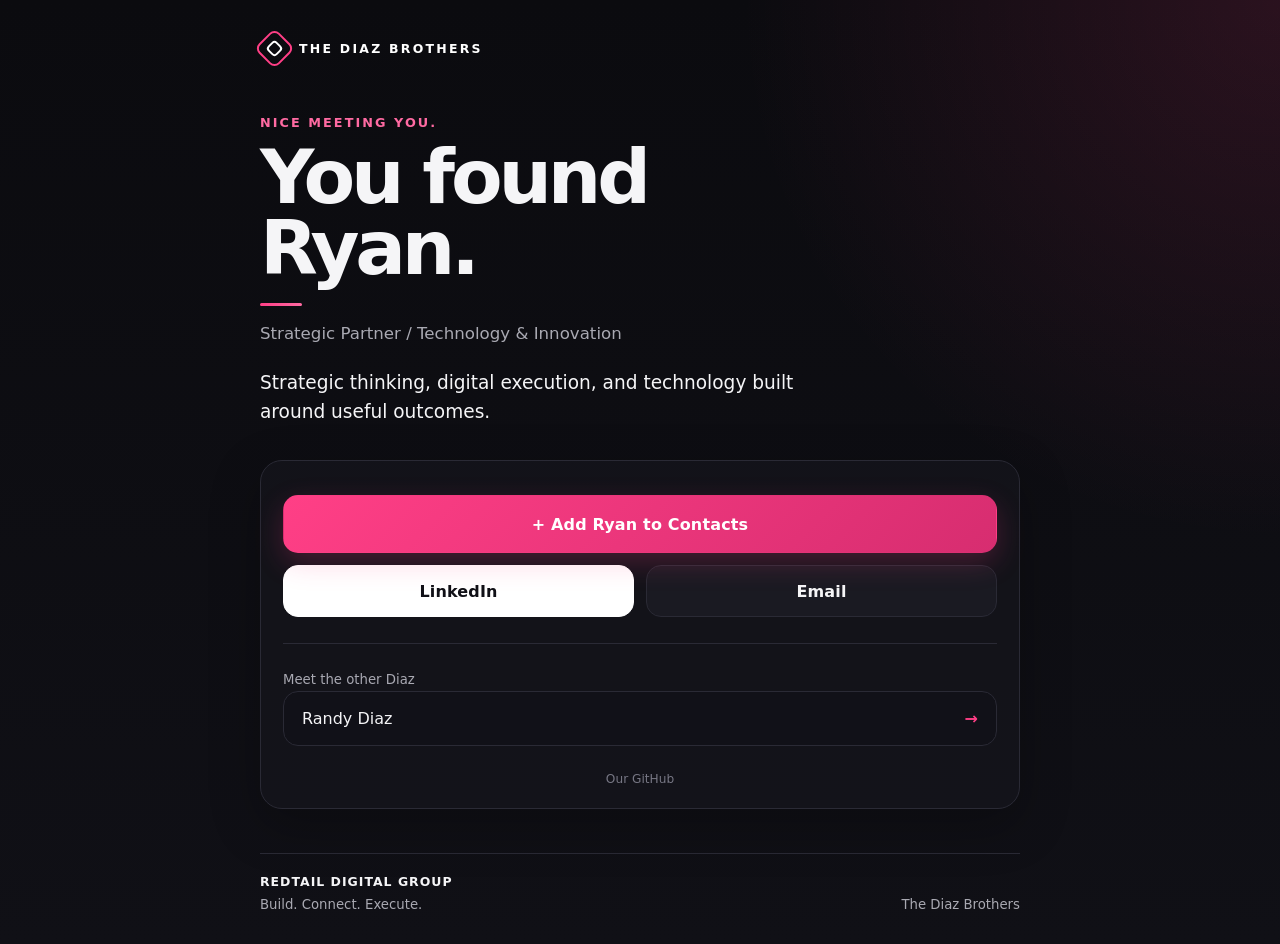
==== connect/moPcPXZBqlRRxAlii8A/ryan/index.html @ eff6a31c "Add files via upload" ====
<!doctype html>
<html lang="en">
<head>
  <meta charset="utf-8">
  <meta name="viewport" content="width=device-width,initial-scale=1">

  <meta name="robots" content="noindex,nofollow,noarchive,nosnippet,noimageindex">
  <meta name="googlebot" content="noindex,nofollow,noarchive,nosnippet,noimageindex">
  <meta name="bingbot" content="noindex,nofollow,noarchive,nosnippet,noimageindex">
  <meta name="referrer" content="no-referrer">
  <meta http-equiv="Content-Security-Policy" content="default-src 'self'; script-src 'self' https://www.googletagmanager.com https://www.google-analytics.com 'unsafe-inline'; connect-src 'self' https://www.google-analytics.com https://region1.google-analytics.com; img-src 'self' data: https://www.google-analytics.com; style-src 'self' 'unsafe-inline'; font-src 'self'; frame-ancestors 'none'; base-uri 'self'; form-action 'self' mailto:;">
  <meta name="theme-color" content="#0b0b0f">
  <title>Ryan Diaz | The Diaz Brothers</title>
  <meta name="description" content="Connect with Ryan Diaz of Redtail Digital Group.">
  <link rel="stylesheet" href="../../../../css/style.css">
  <script async src="https://www.googletagmanager.com/gtag/js?id=G-05VQRC84LY"></script>
  <script src="../../../../js/analytics.js"></script>
</head>
<body>
  <div class="intro" aria-hidden="true">
    <div class="intro-core">
      <div class="intro-mark"></div>
      <div class="intro-kicker">The Diaz Brothers</div>
      <div class="intro-name">You found Ryan.</div>
      <div class="intro-line"></div>
    </div>
  </div>
  <main class="shell page-reveal">
    <div class="brand"><span class="mark"></span><span>The Diaz Brothers</span></div>

    <section class="hero">
      <div class="eyebrow">Nice meeting you.</div>
      <h1>You found<br>Ryan.</h1>
      <div class="role">Strategic Partner / Technology & Innovation</div>
      <p class="tag">Strategic thinking, digital execution, and technology built around useful outcomes.</p>
    </section>

    <section class="card">
      <a class="btn primary" href="../../../../private-assets/contacts/y-WuBvQKKHyx2sEA.vcf" download
         data-track="save_contact" data-person="ryan">+ Add Ryan to Contacts</a>

      <div class="meta">
        <a class="btn secondary" href="https://www.linkedin.com/in/ryan-diaz-35ba92429/" target="_blank" rel="noopener"
           data-track="linkedin_click" data-person="ryan">LinkedIn</a>
        <a class="btn" href="mailto:redtaildigitalgroup@gmail.com"
           data-track="email_click" data-person="ryan">Email</a>
      </div>

      <div class="divider"></div>

      <div class="small">Meet the other Diaz</div>
      <a class="brother" href="../../../../connect/km0NDYd5P2N84CMvh2M/randy/?src=brother-link"
         data-track="brother_click" data-person="ryan">
        <span>Randy Diaz</span><span>→</span>
      </a>

      <div class="lowkey">
        <a href="https://github.com/Projectigo/Diaz-Brothers" target="_blank" rel="noopener"
           data-track="github_click" data-person="ryan">Our GitHub</a>
      </div>
    </section>

    <footer class="footer">
      <div>
        <strong>Redtail Digital Group</strong>
        <p class="small">Build. Connect. Execute.</p>
      </div>
      <div class="small">The Diaz Brothers</div>
    </footer>
  </main>
</body>
</html>
---- css/style.css ----
:root{
  --bg:#0b0b0f;
  --panel:#14141b;
  --text:#f5f5f7;
  --muted:#a9a9b2;
  --pink:#ff3f86;
  --pink2:#ff6aa2;
  --line:#2a2a35;
  --max:760px;
}
*{box-sizing:border-box}
html,body{margin:0;padding:0;background:
radial-gradient(circle at top right, rgba(255,63,134,.13), transparent 34%),
linear-gradient(180deg,#0b0b0f 0%,#101016 100%);
color:var(--text);font-family:Inter,ui-sans-serif,system-ui,-apple-system,BlinkMacSystemFont,"Segoe UI",sans-serif;
min-height:100%}
body{min-height:100vh}
a{color:inherit}
.shell{width:min(calc(100% - 28px),var(--max));margin:0 auto;padding:34px 0 28px}
.brand{display:flex;align-items:center;gap:10px;font-size:.78rem;letter-spacing:.18em;text-transform:uppercase;font-weight:800;color:#fff}
.mark{width:29px;height:29px;border:2px solid var(--pink);transform:rotate(45deg);border-radius:7px;display:inline-block;position:relative}
.mark:after{content:"";position:absolute;inset:6px;border:2px solid #fff;border-radius:4px}
.hero{margin-top:52px}
.eyebrow{color:var(--pink2);font-size:.8rem;font-weight:800;letter-spacing:.16em;text-transform:uppercase;margin-bottom:12px}
h1{font-size:clamp(2.35rem,8vw,4.7rem);line-height:.95;letter-spacing:-.055em;margin:0}
.role{margin-top:18px;color:var(--muted);font-size:1.04rem}
.tag{margin:26px 0 0;font-size:1.16rem;line-height:1.55;max-width:590px}
.card{margin-top:34px;background:rgba(20,20,27,.86);border:1px solid var(--line);border-radius:22px;padding:22px;backdrop-filter:blur(10px);box-shadow:0 16px 50px rgba(0,0,0,.25)}
.btn{display:flex;align-items:center;justify-content:center;width:100%;min-height:58px;border-radius:15px;text-decoration:none;font-weight:800;letter-spacing:.01em;margin-top:12px;border:1px solid var(--line);background:#1a1a22;transition:.16s ease}
.btn:hover{transform:translateY(-1px);border-color:#444}
.btn.primary{background:linear-gradient(135deg,var(--pink),#d72d70);border-color:transparent;color:#fff;box-shadow:0 10px 28px rgba(255,63,134,.22)}
.btn.secondary{background:#fff;color:#101016;border-color:#fff}
.meta{display:grid;grid-template-columns:1fr 1fr;gap:12px;margin-top:12px}
.meta .btn{margin:0;min-height:52px}
.divider{height:1px;background:var(--line);margin:26px 0}
.brother{display:flex;justify-content:space-between;gap:16px;align-items:center;text-decoration:none;padding:17px 18px;border:1px solid var(--line);border-radius:15px;background:#111118}
.brother span:last-child{color:var(--pink);font-weight:900}
.small{font-size:.83rem;color:var(--muted);line-height:1.55}
.lowkey{display:flex;justify-content:center;gap:18px;margin-top:26px;font-size:.76rem;color:#777784}
.lowkey a{text-decoration:none}
.footer{margin-top:44px;padding-top:20px;border-top:1px solid var(--line);display:flex;justify-content:space-between;gap:20px;align-items:end}
.footer strong{display:block;letter-spacing:.08em;text-transform:uppercase;font-size:.78rem}
.footer p{margin:6px 0 0}
.home-grid{display:grid;grid-template-columns:1fr 1fr;gap:14px;margin-top:32px}
.person-card{display:block;text-decoration:none;background:rgba(20,20,27,.88);border:1px solid var(--line);border-radius:20px;padding:24px;min-height:190px}
.person-card:hover{border-color:var(--pink)}
.person-card .name{font-size:1.7rem;font-weight:900;letter-spacing:-.03em;margin-top:42px}
.person-card .go{margin-top:14px;color:var(--pink);font-weight:800}
.fade-in{animation:rise .55s ease both}
@keyframes rise{from{opacity:0;transform:translateY(10px)}to{opacity:1;transform:none}}
@media(max-width:580px){
  .shell{padding-top:24px}
  .hero{margin-top:40px}
  .meta,.home-grid{grid-template-columns:1fr}
  .footer{align-items:flex-start;flex-direction:column}
}


/* --- Diaz Brothers micro-intro experience --- */
.intro{
  position:fixed;
  inset:0;
  z-index:9999;
  display:grid;
  place-items:center;
  background:
    radial-gradient(circle at 50% 42%, rgba(255,63,134,.20), transparent 24%),
    #0b0b0f;
  overflow:hidden;
  pointer-events:none;
  animation:introExit .55s cubic-bezier(.7,0,.2,1) 1.45s forwards;
}
.intro::before,
.intro::after{
  content:"";
  position:absolute;
  width:42vw;
  max-width:340px;
  aspect-ratio:1;
  border:1px solid rgba(255,63,134,.18);
  border-radius:28%;
  transform:rotate(45deg);
}
.intro::before{animation:ringPulse 1.2s ease-out .1s both}
.intro::after{width:28vw;max-width:220px;animation:ringPulse 1.2s ease-out .24s both}
.intro-core{
  position:relative;
  z-index:2;
  text-align:center;
  padding:28px;
}
.intro-mark{
  width:58px;
  height:58px;
  margin:0 auto 24px;
  border:2px solid var(--pink);
  border-radius:13px;
  transform:rotate(45deg) scale(.55);
  opacity:0;
  animation:markPop .55s cubic-bezier(.2,.9,.3,1.35) .12s forwards;
  box-shadow:0 0 42px rgba(255,63,134,.16);
}
.intro-mark::after{
  content:"";
  position:absolute;
  inset:12px;
  border:2px solid #fff;
  border-radius:7px;
}
.intro-kicker{
  color:var(--pink2);
  font-size:.72rem;
  font-weight:850;
  letter-spacing:.23em;
  text-transform:uppercase;
  opacity:0;
  transform:translateY(8px);
  animation:textIn .38s ease .43s forwards;
}
.intro-name{
  margin-top:9px;
  font-size:clamp(2rem,9vw,4rem);
  font-weight:900;
  letter-spacing:-.05em;
  opacity:0;
  transform:translateY(12px) scale(.98);
  animation:textIn .42s cubic-bezier(.2,.8,.2,1) .58s forwards;
}
.intro-line{
  width:0;
  height:2px;
  margin:16px auto 0;
  background:linear-gradient(90deg,transparent,var(--pink),transparent);
  animation:lineSweep .48s ease .79s forwards;
}
.page-reveal{
  opacity:0;
  transform:translateY(16px) scale(.995);
  filter:blur(7px);
  animation:pageReveal .7s cubic-bezier(.2,.8,.2,1) 1.38s forwards;
}
.hero h1{
  position:relative;
}
.hero h1::after{
  content:"";
  display:block;
  width:42px;
  height:3px;
  margin-top:18px;
  border-radius:3px;
  background:linear-gradient(90deg,var(--pink),var(--pink2));
  transform-origin:left;
  animation:accentGrow .65s cubic-bezier(.2,.8,.2,1) 1.78s both;
}
.card{
  animation:cardFloatIn .65s cubic-bezier(.2,.8,.2,1) 1.65s both;
}
.btn.primary{
  position:relative;
  overflow:hidden;
}
.btn.primary::after{
  content:"";
  position:absolute;
  top:-30%;
  left:-55%;
  width:30%;
  height:160%;
  transform:skewX(-20deg);
  background:linear-gradient(90deg,transparent,rgba(255,255,255,.42),transparent);
  animation:buttonShine 1.05s ease 2.35s 1 both;
}
@keyframes introExit{
  0%{opacity:1;transform:scale(1)}
  70%{opacity:0;transform:scale(1.025)}
  100%{opacity:0;visibility:hidden;transform:scale(1.035)}
}
@keyframes ringPulse{
  0%{opacity:0;transform:rotate(45deg) scale(.55)}
  45%{opacity:.7}
  100%{opacity:0;transform:rotate(45deg) scale(1.18)}
}
@keyframes markPop{
  to{opacity:1;transform:rotate(45deg) scale(1)}
}
@keyframes textIn{
  to{opacity:1;transform:none}
}
@keyframes lineSweep{
  to{width:150px}
}
@keyframes pageReveal{
  to{opacity:1;transform:none;filter:none}
}
@keyframes accentGrow{
  from{transform:scaleX(0);opacity:0}
  to{transform:scaleX(1);opacity:1}
}
@keyframes cardFloatIn{
  from{opacity:0;transform:translateY(18px)}
  to{opacity:1;transform:none}
}
@keyframes buttonShine{
  0%{left:-55%}
  100%{left:125%}
}

@media (prefers-reduced-motion: reduce){
  .intro{display:none}
  .page-reveal,.card,.hero h1::after,.btn.primary::after{
    animation:none !important;
    opacity:1 !important;
    transform:none !important;
    filter:none !important;
  }
}
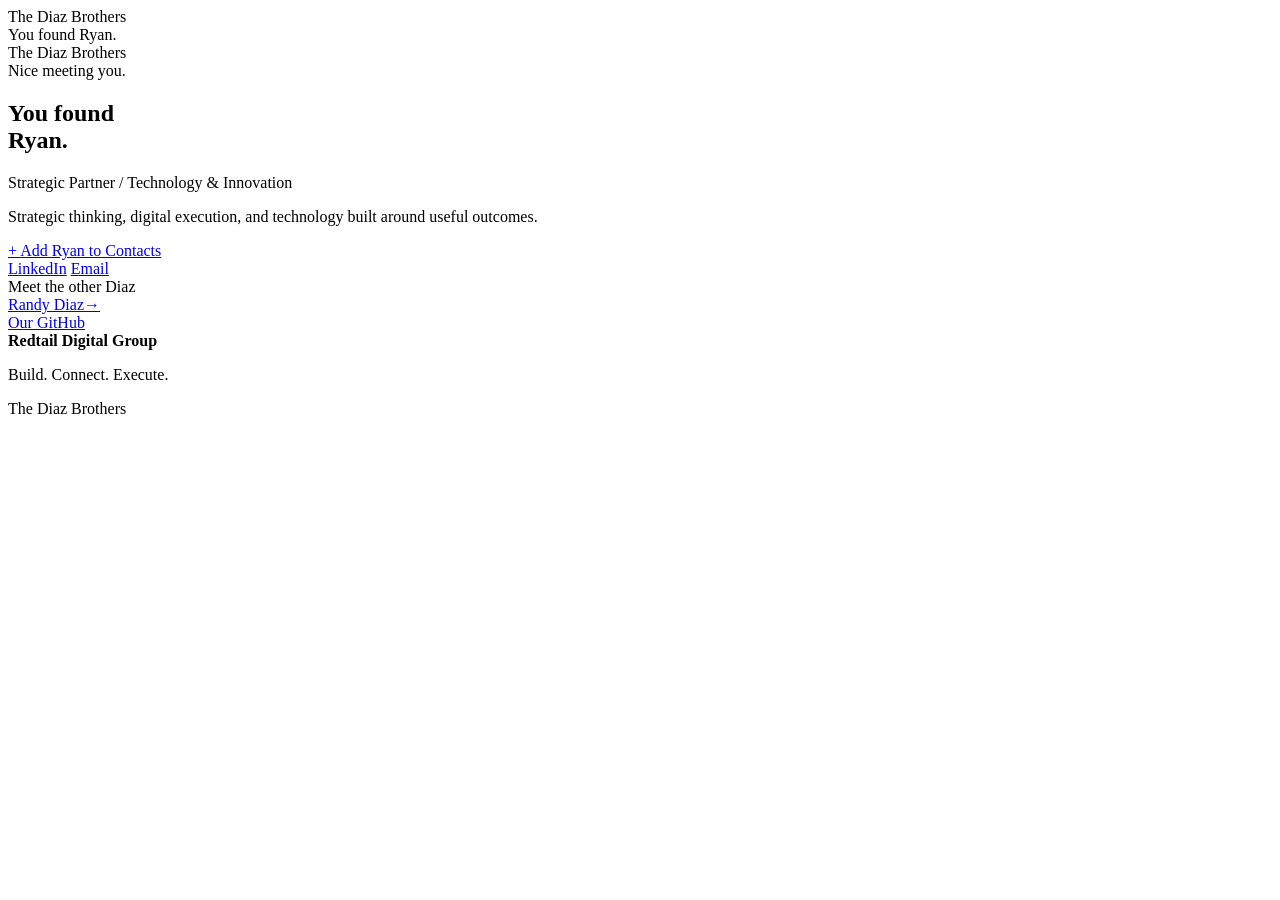
==== commit df272867: "Add files via upload" ====
--- a/connect/moPcPXZBqlRRxAlii8A/ryan/index.html
+++ b/connect/moPcPXZBqlRRxAlii8A/ryan/index.html
@@ -12,9 +12,9 @@
   <meta name="theme-color" content="#0b0b0f">
   <title>Ryan Diaz | The Diaz Brothers</title>
   <meta name="description" content="Connect with Ryan Diaz of Redtail Digital Group.">
-  <link rel="stylesheet" href="../../../../css/style.css">
+  <link rel="stylesheet" href="/Diaz-Brothers/css/style.css">
   <script async src="https://www.googletagmanager.com/gtag/js?id=G-05VQRC84LY"></script>
-  <script src="../../../../js/analytics.js"></script>
+  <script src="/Diaz-Brothers/js/analytics.js"></script>
 </head>
 <body>
   <div class="intro" aria-hidden="true">
@@ -36,7 +36,7 @@
     </section>
 
     <section class="card">
-      <a class="btn primary" href="../../../../private-assets/contacts/y-WuBvQKKHyx2sEA.vcf" download
+      <a class="btn primary" href="contact.vcf"
          data-track="save_contact" data-person="ryan">+ Add Ryan to Contacts</a>
 
       <div class="meta">
@@ -49,7 +49,7 @@
       <div class="divider"></div>
 
       <div class="small">Meet the other Diaz</div>
-      <a class="brother" href="../../../../connect/km0NDYd5P2N84CMvh2M/randy/?src=brother-link"
+      <a class="brother" href="/Diaz-Brothers/connect/km0NDYd5P2N84CMvh2M/randy/?src=brother-link"
          data-track="brother_click" data-person="ryan">
         <span>Randy Diaz</span><span>→</span>
       </a>
